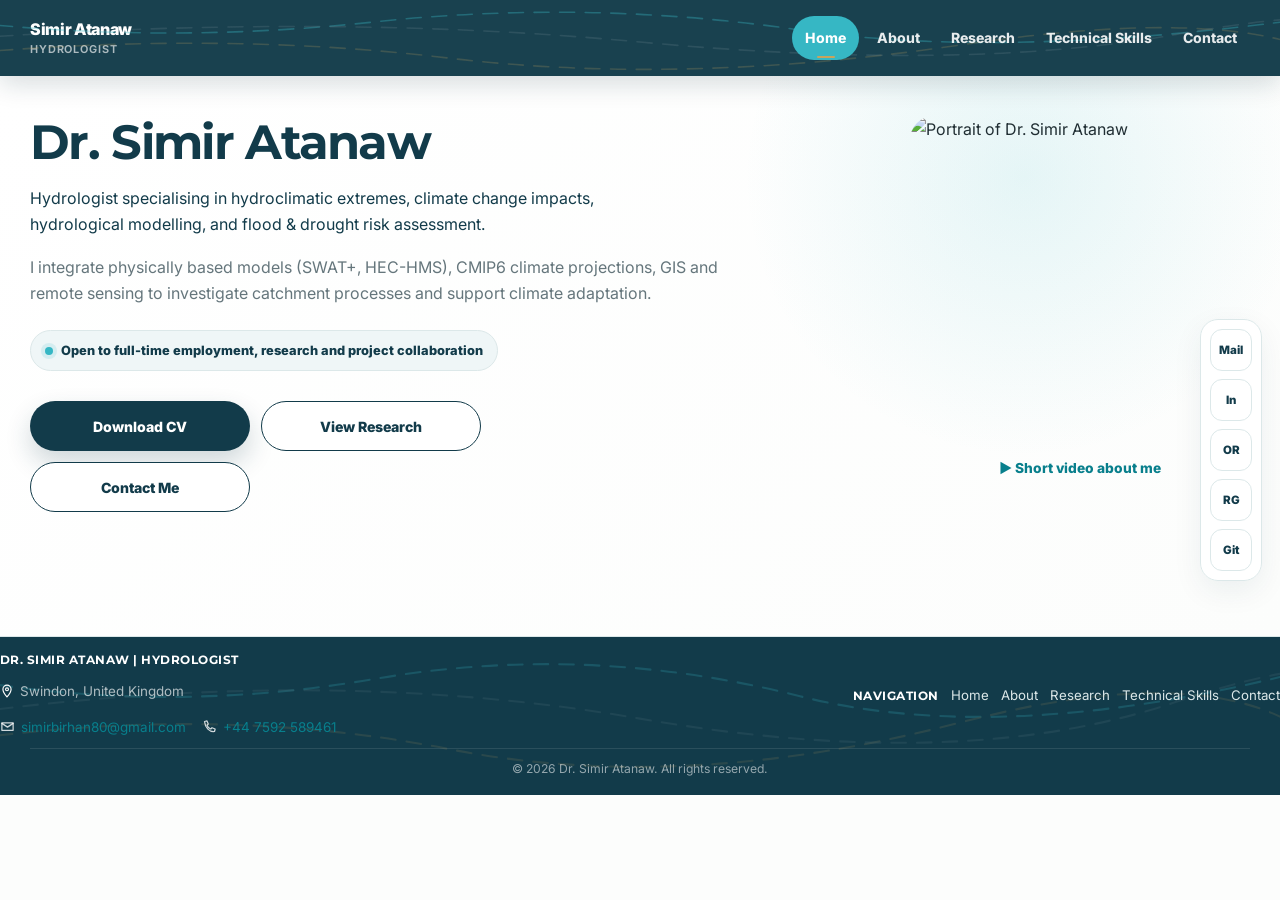
==== index.html @ 27d62b74 "Add files via upload" ====
<!DOCTYPE html>
<html lang="en">
<head>
<meta charset="UTF-8">
<meta name="viewport" content="width=device-width, initial-scale=1">
<title>Dr. Simir Atanaw | Hydrologist</title>
<meta name="description" content="Professional website of Dr. Simir Atanaw, a hydrologist specialising in hydroclimatic extremes, climate change impacts, hydrological modelling, flood and drought risk assessment, GIS and remote sensing.">
<link rel="canonical" href="https://simir.uk/">
<link rel="icon" href="favicon.ico" sizes="any">
<link rel="icon" type="image/png" sizes="48x48" href="favicon-48x48.png">
<link rel="icon" type="image/png" sizes="192x192" href="favicon-192x192.png">
<link rel="apple-touch-icon" href="favicon-192x192.png">
<link rel="manifest" href="manifest.webmanifest">
<meta name="theme-color" content="#123B4A">
<meta property="og:type" content="profile">
<meta property="og:title" content="Dr. Simir Atanaw | Hydrologist">
<meta property="og:description" content="PhD hydrologist specialising in hydroclimatic extremes, flood and drought risk, hydrological modelling, GIS and remote sensing.">
<meta property="og:url" content="https://simir.uk/">
<meta property="og:image" content="https://simir.uk/og-image.jpg">
<link rel="preconnect" href="https://fonts.googleapis.com">
<link rel="preconnect" href="https://fonts.gstatic.com" crossorigin>
<link href="https://fonts.googleapis.com/css2?family=Inter:wght@400;500;600;700&family=Montserrat:wght@600;700;800&display=swap" rel="stylesheet">
<link rel="stylesheet" href="style.css?v6">
<script type="application/ld+json">
{
  "@context": "https://schema.org",
  "@type": "Person",
  "name": "Dr. Simir Atanaw",
  "url": "https://simir.uk/",
  "jobTitle": "Hydrologist",
  "email": "mailto:simirbirhan80@gmail.com",
  "address": { "@type": "PostalAddress", "addressLocality": "Swindon", "addressCountry": "GB" },
  "sameAs": [
    "https://orcid.org/0000-0002-0451-7803",
    "https://www.researchgate.net/profile/Simir-Atanaw",
    "https://github.com/Atanaw",
    "https://www.linkedin.com/in/simir-atanaw"
  ]
}
</script>

<template id="__bundler_thumbnail">
<svg xmlns="http://www.w3.org/2000/svg" viewBox="0 0 200 200"><rect width="200" height="200" fill="#0B3C5D"/><circle cx="100" cy="80" r="40" fill="#00BCD4" opacity="0.85"/><text x="100" y="150" font-family="Arial" font-size="28" fill="#fff" text-anchor="middle" font-weight="bold">SA</text></svg>
</template>

</head>
<body>
<a href="#main" class="skip-link">Skip to main content</a>
<div class="scroll-progress" id="scrollProgress" aria-hidden="true"></div>

<header class="site-header">
  <svg class="header-river" viewBox="0 0 1200 76" preserveAspectRatio="none" aria-hidden="true">
      <path class="river-line r1" d="M-50 20 Q150 45 350 22 T750 30 T1250 15"/>
      <path class="river-line r2" d="M-50 55 Q200 30 420 58 T900 45 T1250 60"/>
      <path class="river-line r3" d="M-50 40 Q300 12 600 42 T1100 35 T1250 42"/>
    </svg>
  <div class="wrap nav">
    <a class="brand" href="index.html">Simir Atanaw<small>Hydrologist</small></a>
    <nav class="nav-links" id="navLinks" aria-label="Primary">
      <a href="index.html" aria-current="page">Home</a>
      <a href="about.html">About</a>
      <a href="research.html">Research</a>
      <a href="skills.html">Technical Skills</a>
      <a href="contact.html">Contact</a>
    </nav>
    <button class="menu-btn" id="menuBtn" aria-expanded="false" aria-controls="navLinks">Menu</button>
  </div>
</header>

<div class="contact-rail" aria-label="Quick contact links">
  <a href="mailto:simirbirhan80@gmail.com" aria-label="Email">Mail</a>
  <a href="https://www.linkedin.com/in/simir-atanaw" target="_blank" rel="noopener" aria-label="LinkedIn">In</a>
  <a href="https://orcid.org/0000-0002-0451-7803" target="_blank" rel="noopener" aria-label="ORCID">OR</a>
  <a href="https://www.researchgate.net/profile/Simir-Atanaw" target="_blank" rel="noopener" aria-label="ResearchGate">RG</a>
  <a href="https://github.com/Atanaw" target="_blank" rel="noopener" aria-label="GitHub">Git</a>
</div>

<main id="main">

<section class="hero" id="home">
  <div class="hero-pattern" aria-hidden="true"></div>
  <div class="wrap hero-grid">
    <div class="reveal in">
      <h1 class="hero-title">Dr. Simir Atanaw</h1>
      <p class="hero-role" style="font-size:16px;font-weight:400">Hydrologist specialising in hydroclimatic extremes, climate change impacts, hydrological modelling, and flood &amp; drought risk assessment.</p>
      <p class="hero-summary" style="font-size:16px;font-weight:400">I integrate physically based models (SWAT+, HEC-HMS), CMIP6 climate projections, GIS and remote sensing to investigate catchment processes and support climate adaptation.</p>
      <span class="badge">Open to full-time employment, research and project collaboration</span>
      <div class="hero-actions">
        <a class="btn btn-primary" href="documents/Simir_Atanaw_CV.pdf" target="_blank" rel="noopener">Download CV</a>
        <a class="btn btn-secondary" href="research.html">View Research</a>
        <a class="btn btn-secondary" href="contact.html">Contact Me</a>
      </div>
    </div>
    <div class="photo-shell reveal in">
      <div class="photo-card">
        <picture>
          <source srcset="assets/simir.webp" type="image/webp">
          <img class="profile-photo" src="assets/simir.png" alt="Portrait of Dr. Simir Atanaw" width="299" height="325" style="width:299px;height:325px">
        </picture>
      </div>
      <a class="video-link" href="#">&#9654; Short video about me</a>
    </div>
  </div>
</section>

</main>

<footer>
  <svg class="footer-river" viewBox="0 0 1200 120" preserveAspectRatio="none" aria-hidden="true">
    <path class="river-line r1" d="M-50 30 Q150 60 350 32 T750 45 T1250 20"/>
    <path class="river-line r2" d="M-50 80 Q200 50 420 85 T900 65 T1250 90"/>
    <path class="river-line r3" d="M-50 60 Q300 20 600 62 T1100 50 T1250 62"/>
  </svg>
  <div class="wrap footer-grid">
    <div>
      <div class="footer-brand-row">
        <div>
          <h3>Dr. Simir Atanaw | Hydrologist</h3>
          <p style="display:flex;align-items:center;gap:6px"><a href="https://maps.google.com/?q=Swindon,United+Kingdom" target="_blank" rel="noopener" style="display:inline-flex" aria-label="View on map"><svg viewBox="0 0 24 24" width="14" height="14" fill="none" stroke="#fff" stroke-width="2" stroke-linecap="round" stroke-linejoin="round"><path d="M12 22s7-7.5 7-13a7 7 0 1 0-14 0c0 5.5 7 13 7 13z"/><circle cx="12" cy="9" r="2.5"/></svg></a><a href="https://maps.google.com/?q=Swindon,United+Kingdom" target="_blank" rel="noopener" style="color:inherit">Swindon, United Kingdom</a></p>
        </div>
      </div>
      <p class="footer-contact-line">
        <span><svg viewBox="0 0 24 24" width="15" height="15" style="width:15px;height:15px;stroke-width:2;flex-shrink:0"><path d="M3 6h18v12H3z"/><path d="M3 7l9 6 9-6"/></svg><a href="mailto:simirbirhan80@gmail.com" class="footer-email">simirbirhan80@gmail.com</a></span>
        <span><svg viewBox="0 0 24 24" width="15" height="15" style="width:15px;height:15px;stroke-width:2;flex-shrink:0"><path d="M4 4l4-1 2 5-2 2c1 3 3 5 6 6l2-2 5 2-1 4c-8 1-15-6-16-16z"/></svg><a href="tel:+447592589461" class="footer-email">+44 7592 589461</a></span>
      </p>
    </div>
    <div class="footer-nav-group" style="display:flex;flex-direction:column;align-items:flex-end;gap:10px;margin-left:auto">
      <div style="display:flex;align-items:center;gap:12px;flex-wrap:wrap;justify-content:flex-end">
        <h3 style="margin:0">Navigation</h3>
        <div class="footer-links" style="display:flex;flex-wrap:wrap;gap:12px;justify-content:flex-end">
          <a href="index.html">Home</a>
          <a href="about.html">About</a>
          <a href="research.html">Research</a>
          <a href="skills.html">Technical Skills</a>
          <a href="contact.html">Contact</a>
        </div>
      </div>
    </div>
  </div>
  <div class="wrap footer-bottom">&copy; <span id="year"></span> Dr. Simir Atanaw. All rights reserved.</div>
</footer>

<button class="back-to-top" id="backToTop" aria-label="Back to top">&uarr;</button>
<script src="script.js?v5"></script>
</body>
</html>
---- style.css ----
:root{
  --navy:#123B4A;--navy-2:#0D2C38;--blue:#087F8C;--cyan:#36B7C4;--gold:#C8A45D;
  --paper:#FCFDFC;--panel:#EFF6F7;--ink:#202E33;--muted:#65767C;--line:#DCE8E9;
  --shadow:0 20px 55px rgba(18,59,74,.12);--shadow-soft:0 10px 30px rgba(18,59,74,.07);
  --radius:22px;--max:1220px;
}
*{box-sizing:border-box}
html{scroll-behavior:smooth}
body{margin:0;background:var(--paper);color:var(--ink);font-family:Inter,ui-sans-serif,system-ui,-apple-system,BlinkMacSystemFont,"Segoe UI",sans-serif;line-height:1.65;-webkit-font-smoothing:antialiased;text-rendering:optimizeLegibility}
img{display:block;max-width:100%}a{color:var(--blue);text-decoration:none}a:hover{color:var(--navy)}button,a{touch-action:manipulation}
.wrap{width:min(var(--max),calc(100% - 40px));margin-inline:auto}
.skip-link{position:absolute;left:-9999px;top:0}.skip-link:focus{left:14px;top:14px;background:#fff;color:var(--navy);padding:10px 14px;border-radius:10px;z-index:9999}
.scroll-progress{position:fixed;top:0;left:0;height:3px;width:0;background:linear-gradient(90deg,var(--cyan),var(--gold));z-index:2000}

/* Header */
.site-header{position:sticky;top:0;z-index:1000;background:rgba(18,59,74,.97);backdrop-filter:blur(14px);box-shadow:0 8px 24px rgba(13,44,56,.16);color:#fff;overflow:hidden}
.nav{min-height:76px;display:flex;align-items:center;justify-content:space-between;gap:24px}
.brand{text-decoration:none;font-weight:860;line-height:1.02;letter-spacing:-.02em}
.brand small{display:block;margin-top:6px;color:rgba(255,255,255,.64);font-size:.68rem;font-weight:650;letter-spacing:.08em;text-transform:uppercase}
.brand{color:#fff}.brand:hover{color:#fff}
.nav-links{display:flex;gap:5px;align-items:center}.nav-links a{text-decoration:none;color:rgba(255,255,255,.9);font-size:.88rem;font-weight:760;padding:10px 13px;border-radius:999px;position:relative}
.nav-links a:hover,.nav-links a.active,.nav-links a[aria-current="page"]{background:var(--cyan);color:#fff}.nav-links a.active::after,.nav-links a[aria-current="page"]::after{content:"";position:absolute;width:18px;height:2px;border-radius:999px;background:var(--gold);left:50%;bottom:2px;transform:translateX(-50%)}
.menu-btn{display:none;border:1px solid rgba(255,255,255,.18);background:rgba(255,255,255,.08);color:#fff;border-radius:12px;min-height:44px;padding:0 14px;font-weight:800;cursor:pointer}

/* Typography */
h1,h2,h3{margin-top:0;font-family:Montserrat,Inter,ui-sans-serif,system-ui,sans-serif;color:var(--navy);line-height:1.1;letter-spacing:-.035em}
h1{font-size:clamp(3rem,6.4vw,5.8rem);margin-bottom:14px}h2{font-size:clamp(2.1rem,4vw,3.35rem)}h3{font-size:1.18rem}
.eyebrow{color:var(--blue);text-transform:uppercase;letter-spacing:.13em;font-size:.74rem;font-weight:850;margin-bottom:10px}

/* Hero */
.hero{position:relative;background:radial-gradient(circle at 80% 18%,rgba(54,183,196,.12),transparent 25%),linear-gradient(135deg,#fff,var(--paper));border-bottom:1px solid var(--line)}
.hero-pattern{position:absolute;inset:0;pointer-events:none}
.hero-grid{position:relative;z-index:2;display:grid;grid-template-columns:minmax(0,1.5fr) minmax(300px,.75fr);gap:56px;align-items:start;min-height:560px;padding:40px 0 64px}
.hero-title{font-size:48px}
.hero-role{font-size:16.8px;font-weight:700;color:var(--navy);max-width:600px;margin-bottom:16px}
.hero-summary{max-width:720px;color:var(--muted);font-size:1.05rem;margin-bottom:20px}
.badge{display:inline-flex;align-items:center;gap:8px;margin-top:4px;padding:9px 14px;border:1px solid var(--line);border-radius:999px;background:var(--panel);color:var(--navy);font-size:.8rem;font-weight:820}
.badge::before{content:"";width:8px;height:8px;border-radius:50%;background:var(--cyan);box-shadow:0 0 0 4px rgba(54,183,196,.14)}
.hero-actions{display:grid;grid-template-columns:repeat(2,minmax(0,220px));gap:11px;margin-top:30px}.btn{display:inline-flex;align-items:center;justify-content:center;min-height:50px;padding:0 20px;border-radius:999px;font-size:.88rem;font-weight:830;border:1px solid transparent;transition:transform .2s ease,box-shadow .2s ease,border-color .2s ease}
.btn-primary{background:var(--navy);color:#fff;box-shadow:0 12px 26px rgba(18,59,74,.2)}.btn-primary:hover{color:#fff}.btn-secondary{background:#fff;color:var(--navy);border-color:var(--navy)}.btn-secondary:hover{color:var(--navy)}.btn:hover{transform:translateY(-2px);box-shadow:0 14px 30px rgba(18,59,74,.16)}
.photo-shell{position:relative;width:min(100%,340px);justify-self:end;align-self:start;margin-top:0}
.photo-card{position:relative;overflow:hidden}.profile-photo{width:100%;height:425px;aspect-ratio:4/5;object-fit:cover;object-position:center 22%;border-radius:24px}

/* Sections */
.section{padding:96px 0}.section.alt{background:var(--panel)}.section-head{margin-bottom:46px}.section-head>div{max-width:850px}.section-head h2{margin-bottom:14px}.section-head p{margin:0;color:var(--muted);text-align:justify}
.grid{display:grid;gap:24px}.grid-3{grid-template-columns:repeat(3,minmax(0,1fr))}.grid-2{grid-template-columns:repeat(2,minmax(0,1fr))}.gap-sm{gap:18px}
.card{background:#fff;border:1px solid var(--line);border-radius:var(--radius);padding:28px;box-shadow:0 8px 24px rgba(18,59,74,.045);transition:transform .22s ease,box-shadow .22s ease,border-color .22s ease}.card:hover{transform:translateY(-4px);box-shadow:var(--shadow);border-color:var(--cyan)}.card p{margin-bottom:0;color:var(--muted)}
.icon{width:48px;height:48px;border-radius:15px;display:grid;place-items:center;background:var(--panel);color:var(--blue);margin-bottom:18px;flex-shrink:0}.icon svg{width:24px;height:24px;stroke:currentColor;fill:none;stroke-width:1.75;stroke-linecap:round;stroke-linejoin:round}

/* Utility spacing (avoids inline styles) */
.mb-sm{margin-bottom:18px}.mb-lg{margin-bottom:24px}.mt-xl{margin-top:52px;margin-bottom:18px}

/* Timeline */
.timeline{position:relative;margin-top:16px;padding-left:12px}.timeline::before{content:"";position:absolute;left:11px;top:8px;bottom:8px;width:2px;background:linear-gradient(var(--cyan),var(--blue))}
.timeline-item{position:relative;padding:0 0 32px 43px}.timeline-item:last-child{padding-bottom:0}.timeline-item::before{content:"";position:absolute;left:4px;top:6px;width:14px;height:14px;border-radius:50%;background:var(--cyan);border:3px solid #fff;box-shadow:0 0 0 2px var(--cyan)}
.timeline-date{color:var(--blue);font-size:.72rem;text-transform:uppercase;letter-spacing:.1em;font-weight:850}.timeline-item h3{margin:5px 0}.timeline-item p{margin:0;color:var(--muted)}

/* Profiles */
.profile-grid{display:grid;grid-template-columns:repeat(4,minmax(0,1fr));gap:14px}.profile-link{background:#fff;border:1px solid var(--line);border-radius:16px;padding:18px;min-height:92px;display:flex;flex-direction:column;justify-content:center;gap:4px;color:var(--navy);font-weight:850;transition:.2s ease}.profile-link:hover{color:var(--navy)}.profile-link span{color:var(--muted);font-size:.74rem;font-weight:620}.profile-link:hover{transform:translateY(-3px);border-color:var(--cyan);box-shadow:var(--shadow-soft)}
/* Research */
.status{display:inline-flex;border-radius:999px;padding:5px 9px;background:#f6ecd9;color:#7a5a1f;font-size:.69rem;font-weight:850;text-transform:uppercase;letter-spacing:.06em;margin-bottom:12px}
.tags{display:flex;flex-wrap:wrap;gap:7px;margin-top:18px}.tag{background:var(--panel);color:var(--muted);border:1px solid var(--line);border-radius:999px;padding:5px 8px;font-size:.68rem;font-weight:720}
.pub-card{position:relative;padding-left:30px}.pub-card::before{content:"";position:absolute;left:0;top:0;bottom:0;width:4px;border-radius:999px;background:linear-gradient(var(--cyan),var(--blue))}.pub-year{color:var(--blue);font-size:.72rem;font-weight:850;text-transform:uppercase}.pub-title{color:var(--navy);font-weight:840;line-height:1.42;margin:8px 0}.doi{display:inline-flex;gap:6px;margin-top:12px;font-weight:820;font-size:.82rem}

/* Skills */
.skill-label{display:inline-block;margin-bottom:12px;padding:4px 8px;border-radius:999px;background:#e7f3ee;border:1px solid var(--line);color:#2d6350;font-size:.66rem;font-weight:850;text-transform:uppercase;letter-spacing:.05em}.skill-label.developing{background:#f6ecd9;border-color:#e9d6ab;color:#6a5320}

/* Contact + sticky rail */
.contact-panel{display:grid;grid-template-columns:1.2fr .8fr;gap:30px;background:linear-gradient(135deg,#fff,var(--panel));border:1px solid var(--line);border-radius:28px;padding:42px;box-shadow:var(--shadow-soft)}.contact-panel p{color:var(--muted);margin:0 0 8px}.contact-panel h3{margin-bottom:14px}.contact-actions{display:flex;flex-direction:column;gap:10px;justify-content:center}
.contact-rail{position:fixed;right:18px;top:50%;transform:translateY(-50%);z-index:850;display:flex;flex-direction:column;gap:8px;padding:9px;background:rgba(255,255,255,.92);border:1px solid var(--line);border-radius:18px;box-shadow:var(--shadow-soft);backdrop-filter:blur(10px)}
.contact-rail a{width:42px;height:42px;border-radius:12px;display:grid;place-items:center;color:var(--navy);font-weight:850;font-size:.72rem;background:#fff;border:1px solid var(--line)}.contact-rail a:hover{border-color:var(--cyan);color:var(--blue)}

/* Footer */
footer{background:var(--navy);color:rgba(255,255,255,.72);min-height:130px;display:flex;flex-direction:column;justify-content:center;padding:16px 0}.footer-grid{display:flex;align-items:center;justify-content:space-between;flex-wrap:wrap;gap:28px;width:100%}footer h3{color:#fff;margin-bottom:0;font-size:.78rem;text-transform:uppercase;letter-spacing:.04em;white-space:nowrap}footer p{color:rgba(255,255,255,.66);font-size:.84rem}.footer-links{display:flex;flex-wrap:wrap;gap:14px;align-items:center}.footer-links a{color:var(--line);font-size:.83rem;white-space:nowrap}.footer-links a:hover{color:#fff}.footer-bottom{margin-top:10px;padding-top:10px;border-top:1px solid rgba(255,255,255,.1);color:rgba(255,255,255,.55);font-size:.76rem;text-align:center}

/* Motion / focus */
.reveal{opacity:0;transform:translateY(16px);transition:opacity .6s ease,transform .6s ease}.reveal.in{opacity:1;transform:none}.back-to-top{position:fixed;right:20px;bottom:20px;width:46px;height:46px;border:0;border-radius:50%;background:var(--navy);color:#fff;box-shadow:var(--shadow);display:none;cursor:pointer;z-index:900}.back-to-top.show{display:grid;place-items:center}
:focus-visible{outline:3px solid rgba(54,183,196,.5);outline-offset:3px;border-radius:8px}

/* Responsive */
@media(max-width:1100px){.contact-rail{display:none}.hero-grid{grid-template-columns:1fr .8fr;gap:44px}.photo-shell{width:min(100%,450px)}}
@media(max-width:960px){
  .menu-btn{display:inline-flex;align-items:center}.nav-links{display:none;position:absolute;left:0;right:0;top:76px;background:var(--navy);padding:14px 20px 20px;flex-direction:column;align-items:stretch;border-top:1px solid rgba(255,255,255,.08)}.nav-links.open{display:flex}.nav-links a{border-radius:10px}
  .section-head{grid-template-columns:1fr;gap:12px}.grid-3{grid-template-columns:repeat(2,minmax(0,1fr))}.profile-grid{grid-template-columns:repeat(2,minmax(0,1fr))}.footer-grid{grid-template-columns:1fr 1fr}.footer-grid>div:first-child{grid-column:1/-1}
}
@media(max-width:760px){
  .wrap{width:calc(100% - 28px)}.hero-grid{grid-template-columns:1fr;min-height:auto;padding:54px 0 62px}.photo-shell{justify-self:center;width:min(88vw,390px)}.photo-tag{left:10px;bottom:16px}.hero-actions{grid-template-columns:1fr 1fr}.hero-actions .btn{width:100%}
  .section{padding:72px 0}.grid-3,.grid-2,.contact-panel{grid-template-columns:1fr}.footer-grid{grid-template-columns:1fr}.footer-grid>div:first-child{grid-column:auto}
}
@media(max-width:460px){.hero-actions,.profile-grid{grid-template-columns:1fr}.brand small{display:none}h1{font-size:clamp(2.7rem,15vw,4.1rem)}}
@media(prefers-reduced-motion:reduce){html{scroll-behavior:auto}.reveal{opacity:1;transform:none;transition:none}*{transition:none!important}}
.video-link{display:flex;justify-content:center;align-items:center;gap:8px;margin-top:16px;color:var(--blue);font-weight:800;text-decoration:none;font-size:.86rem}
.video-link:hover{color:var(--navy)}
.mb-xxl{margin-bottom:64px}
.skill-list{list-style:none;margin:0;padding:0;display:flex;flex-direction:column;gap:12px}.skill-list li{color:var(--ink);font-size:.95rem}
.bullet-list{list-style:disc;margin:0;padding-left:20px;display:flex;flex-direction:column;gap:12px}.bullet-list li{color:var(--ink);font-size:.95rem}
.footer-contact-line{display:flex;align-items:center;gap:16px;flex-wrap:wrap;margin:0}.footer-contact-line span{display:inline-flex;align-items:center;gap:6px}.footer-contact-line svg{width:15px;height:15px;stroke:rgba(255,255,255,.8);fill:none;stroke-width:2;stroke-linecap:round;stroke-linejoin:round;flex-shrink:0}
.footer-river{position:absolute;inset:0;width:100%;height:100%;opacity:.22;pointer-events:none;z-index:0}
.footer-grid{position:relative;z-index:1}
footer{position:relative;overflow:hidden;isolation:isolate}
.footer-brand-row{display:flex;align-items:center;gap:14px}

/* Header river-network animation */
.header-river{position:absolute;inset:0;width:100%;height:100%;opacity:.35;pointer-events:none}
.river-line{fill:none;stroke:var(--cyan);stroke-width:1.6;stroke-linecap:round;stroke-dasharray:14 10;animation:river-flow 7s linear infinite}
.river-line.r2{stroke:var(--gold);opacity:.6;animation-duration:9s;animation-direction:reverse}
.river-line.r3{stroke:#fff;opacity:.25;animation-duration:11s}
@keyframes river-flow{to{stroke-dashoffset:-240}}

@media(prefers-reduced-motion:reduce){.river-line{animation:none}}
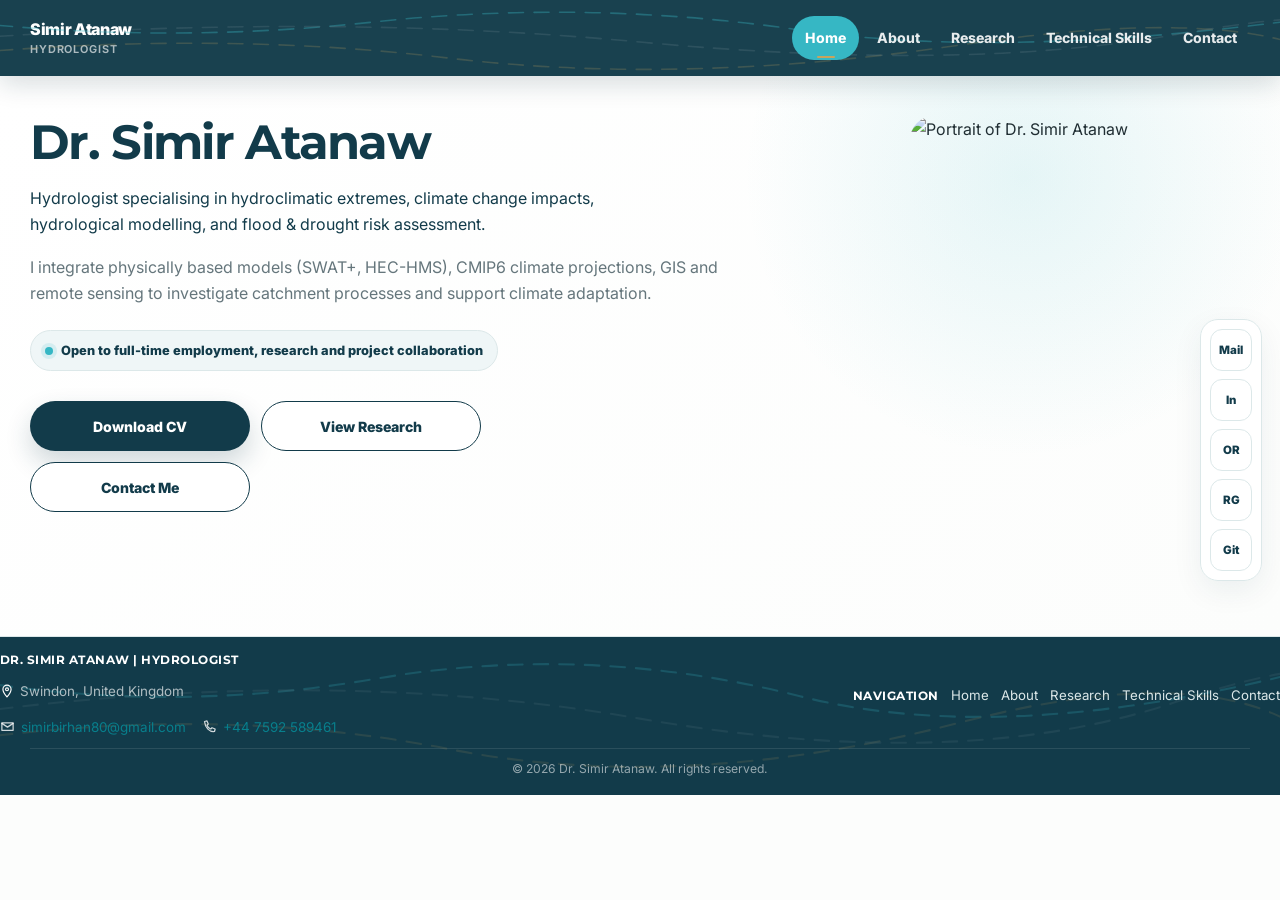
==== commit 474bb846: "index.html Removed video link from the profile section." ====
--- a/index.html
+++ b/index.html
@@ -86,7 +86,7 @@
       <p class="hero-summary" style="font-size:16px;font-weight:400">I integrate physically based models (SWAT+, HEC-HMS), CMIP6 climate projections, GIS and remote sensing to investigate catchment processes and support climate adaptation.</p>
       <span class="badge">Open to full-time employment, research and project collaboration</span>
       <div class="hero-actions">
-        <a class="btn btn-primary" href="documents/Simir_Atanaw_CV.pdf" target="_blank" rel="noopener">Download CV</a>
+        <a class="btn btn-primary" href="documents/Simir_Atanaw_CV_.pdf" target="_blank" rel="noopener">Download CV</a>
         <a class="btn btn-secondary" href="research.html">View Research</a>
         <a class="btn btn-secondary" href="contact.html">Contact Me</a>
       </div>
@@ -98,8 +98,6 @@
           <img class="profile-photo" src="assets/simir.png" alt="Portrait of Dr. Simir Atanaw" width="299" height="325" style="width:299px;height:325px">
         </picture>
       </div>
-      <a class="video-link" href="#">&#9654; Short video about me</a>
-    </div>
   </div>
 </section>
 
